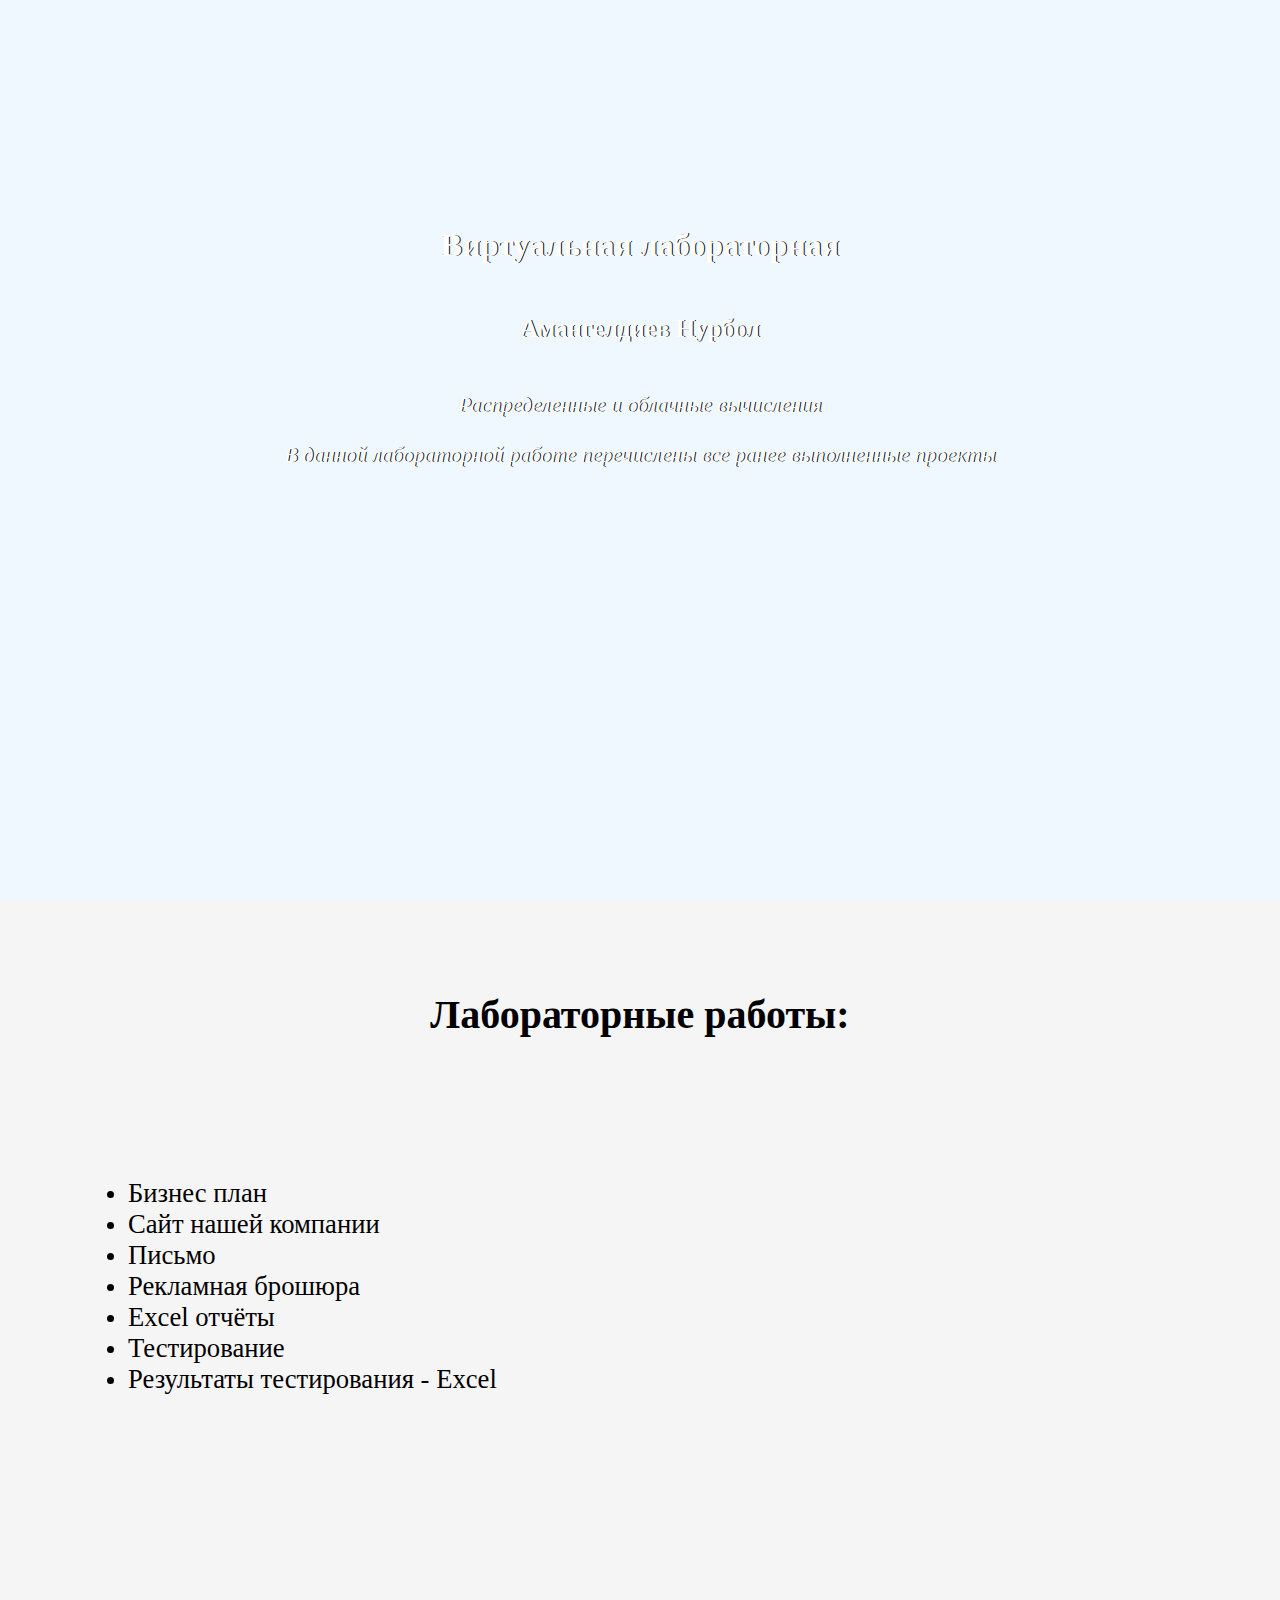
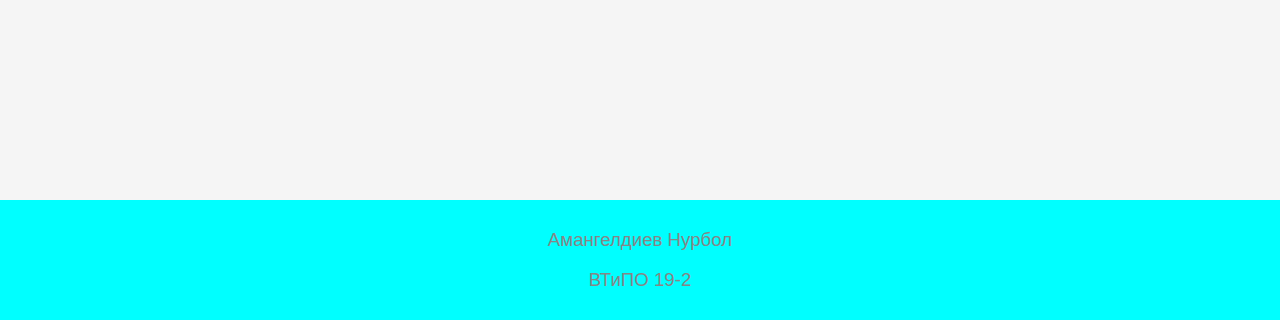
==== main.html @ 8e7bc726 "Rename Main.html to main.html" ====
<!DOCTYPE html>
<html lang="en">
    <head>
        <meta charset="UTF-8">
        <meta http-equiv="X-UA-Compatible" content="IE=edge">
        <meta name="viewport" content="width=device-width, initial-scale=1.0">
        <title>Virtual</title>
        <link rel="stylesheet" href="style.css" type="text/css">
    </head>
    <body>

        <div class="fullScreen">
            <h2 class="Приветствие">Виртуальная лабораторная</h2>

            <h3>Амангелдиев Нурбол</h3>
            <br><em>Распределенные и облачные вычисления</em></в>
            <br><em>В данной лабораторной работе перечислены все ранее выполненные проекты</em></br>
        </div>

        <div class="Spisok">
            <h1 class="Labs">Лабораторные работы:</h1>
            
            <ul class="top-menu">
                <li><a class="БизнесПлан" href="https://cutt.ly/1NbykKS">Бизнес план</a></li>
                <li><a class="Сайт" href="https://cutt.ly/JNbuIIm">Сайт нашей компании</a></li>
                <li><a class="Письмо" href="https://cutt.ly/eNby3tB">Письмо</a></li>
                <li><a class="Реклама" href="https://cutt.ly/mNby52h">Рекламная брошюра</a></li>
                <li><a class="Excel" href="https://1drv.ms/x/s!AttsREFH_PPBinrEHDGsmbYEZg2t">Excel отчёты</a></li>
                <li><a class="Тест" href="https://forms.gle/x4UUkyQjmc4yrxJC7">Тестирование</a></li>
                <li><a class="Результаты" href="https://cutt.ly/JNbuIIm">Результаты тестирования - Excel</a></li>
            </ul>
         </div>

    </body>
    <footer>
        <p>Амангелдиев Нурбол</p>
        <p>ВТиПО 19-2</p>
    </footer>
</html>
---- style.css ----
body {
    background-color: aliceblue;
    margin: 0;
    padding: 0;
}

.fullScreen {
    position: relative;
    min-height: 100vh;
    display: flex;
    flex-direction: column;
    align-items: center;
    font-size: 16pt;
    text-shadow: 1px 0px 0px black;
    background-image: url(Фон1.jpg);
    -webkit-background-composite: unset;
    color: white;
    
  }

.Приветствие {
    padding-top: 200px;
}

.Spisok {
    background-color: white;
    position: relative;
    min-height: 100vh;
    display: flex;
    flex-direction: column;
    background-color: whitesmoke;
}

.БизнесПлан {
    font-size: 20pt;
    color: black;
    text-decoration: none;
}

.Сайт {
    font-size: 20pt;
    color: black;
    text-decoration: none;
}

.Письмо {
    font-size: 20pt;
    color: black;
    text-decoration: none;
}

.Реклама {
    font-size: 20pt;
    color: black;
    text-decoration: none;
}

.Excel {
    font-size: 20pt;
    color: black;
    text-decoration: none;
}

.Тест {
    font-size: 20pt;
    color: black;
    text-decoration: none;
}

.Результаты {
    font-size: 20pt;
    color: black;
    text-decoration: none;
}

.View {
    text-align: center;
}

.Labs {
    padding-top: 5%;
    text-align: center;
    font-size: 30pt;
}

.top-menu {
    padding-top: 7%;
    padding-left: 10%;
    font-size: 18pt;
}

footer{
    background-color: aqua;
    color: #868686;
    font-family: 'Arial';
    font-size: 14pt;
    font-style: normal;
    font-weight: normal;
    text-decoration: normal;
    vertical-align: baseline;
    text-align: center;
    padding: 10px 300px 10px 300px;
}
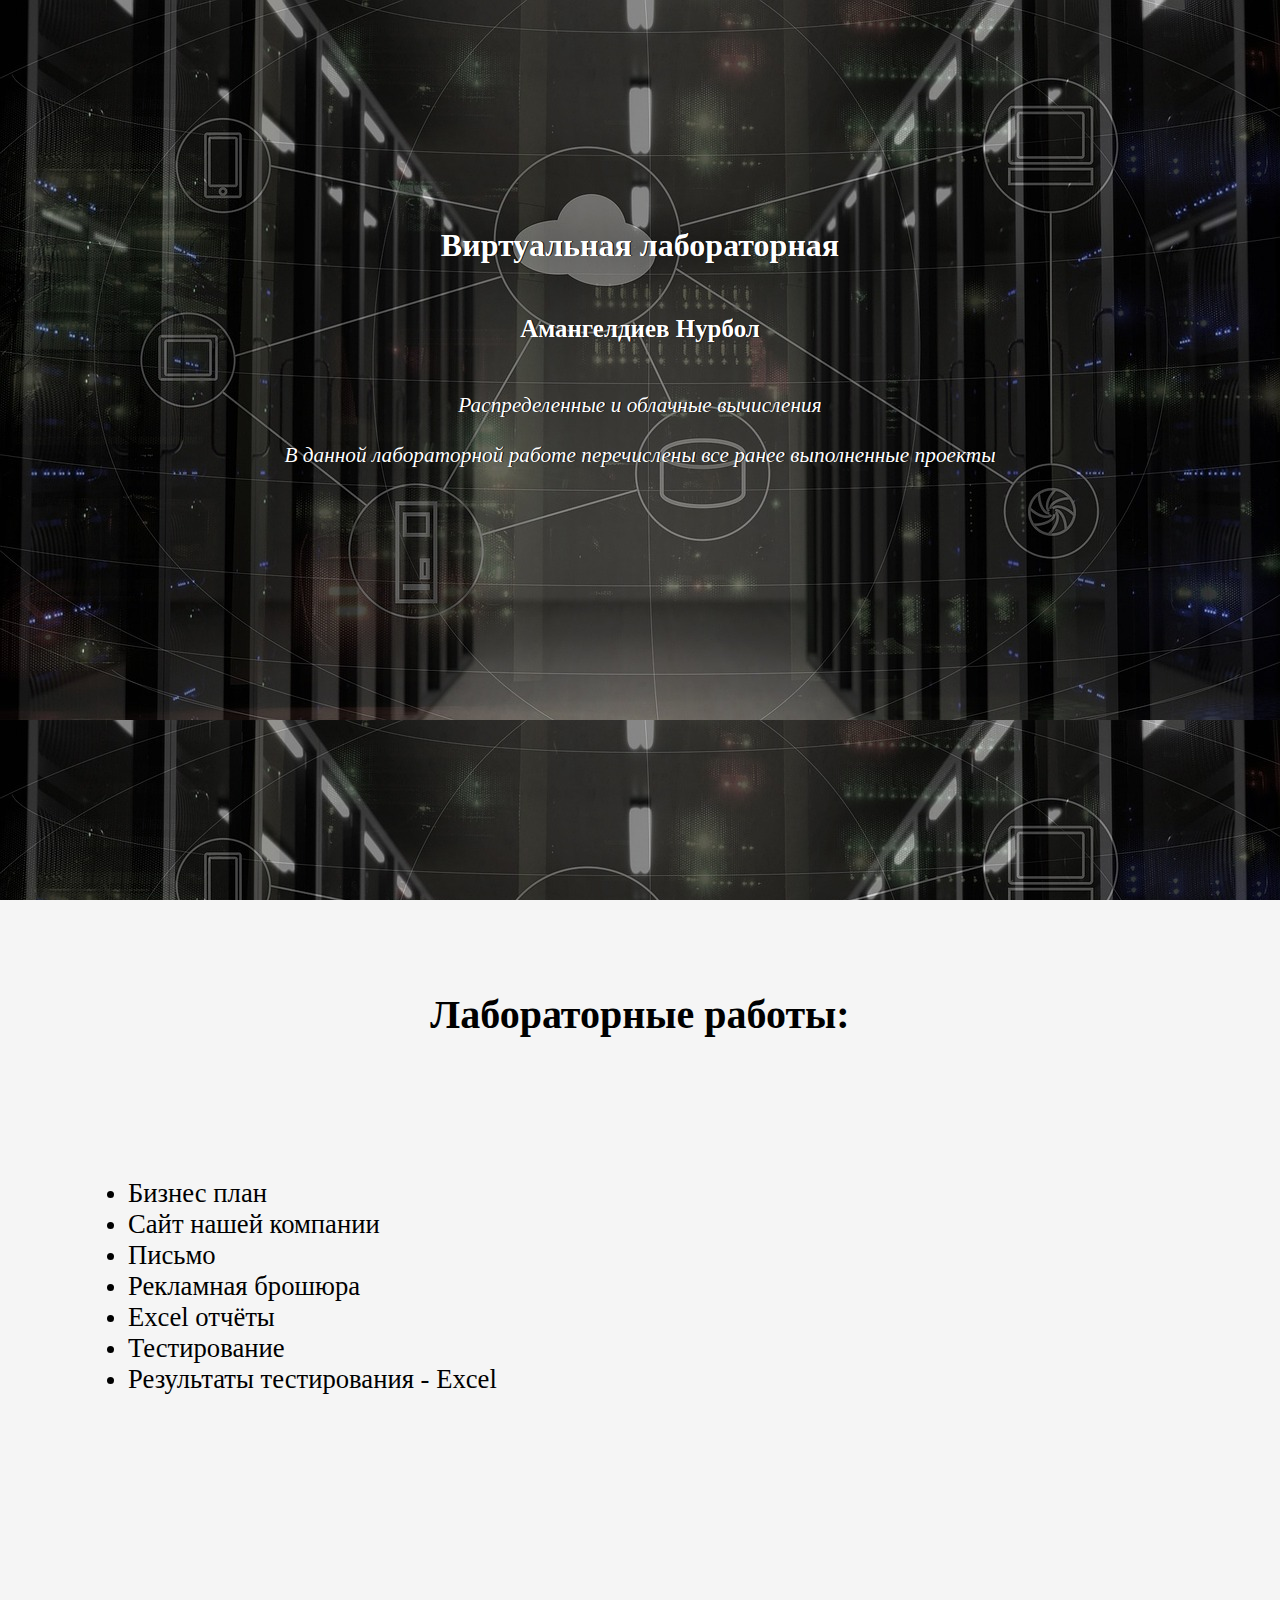
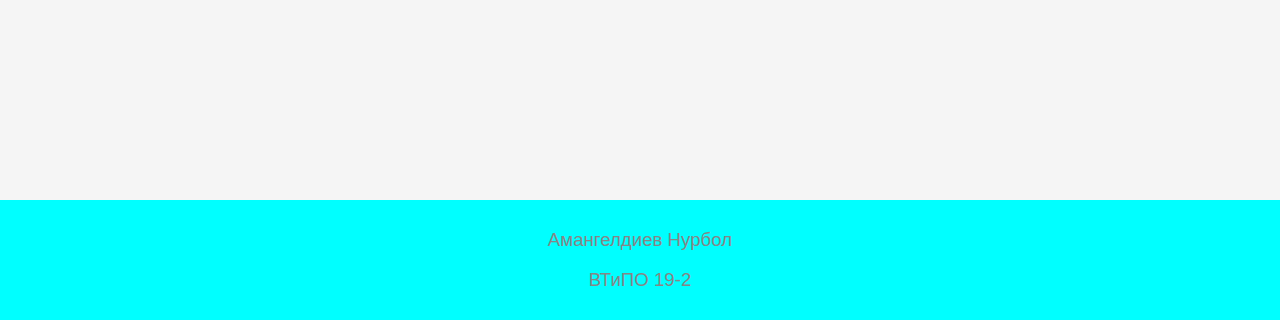
==== commit d8a6255e: "Add files via upload" ====
--- a/main.html
+++ b/main.html
@@ -36,4 +36,4 @@
         <p>Амангелдиев Нурбол</p>
         <p>ВТиПО 19-2</p>
     </footer>
-</html>
+</html>--- a/style.css
+++ b/style.css
@@ -100,4 +100,4 @@
     vertical-align: baseline;
     text-align: center;
     padding: 10px 300px 10px 300px;
-}
+}